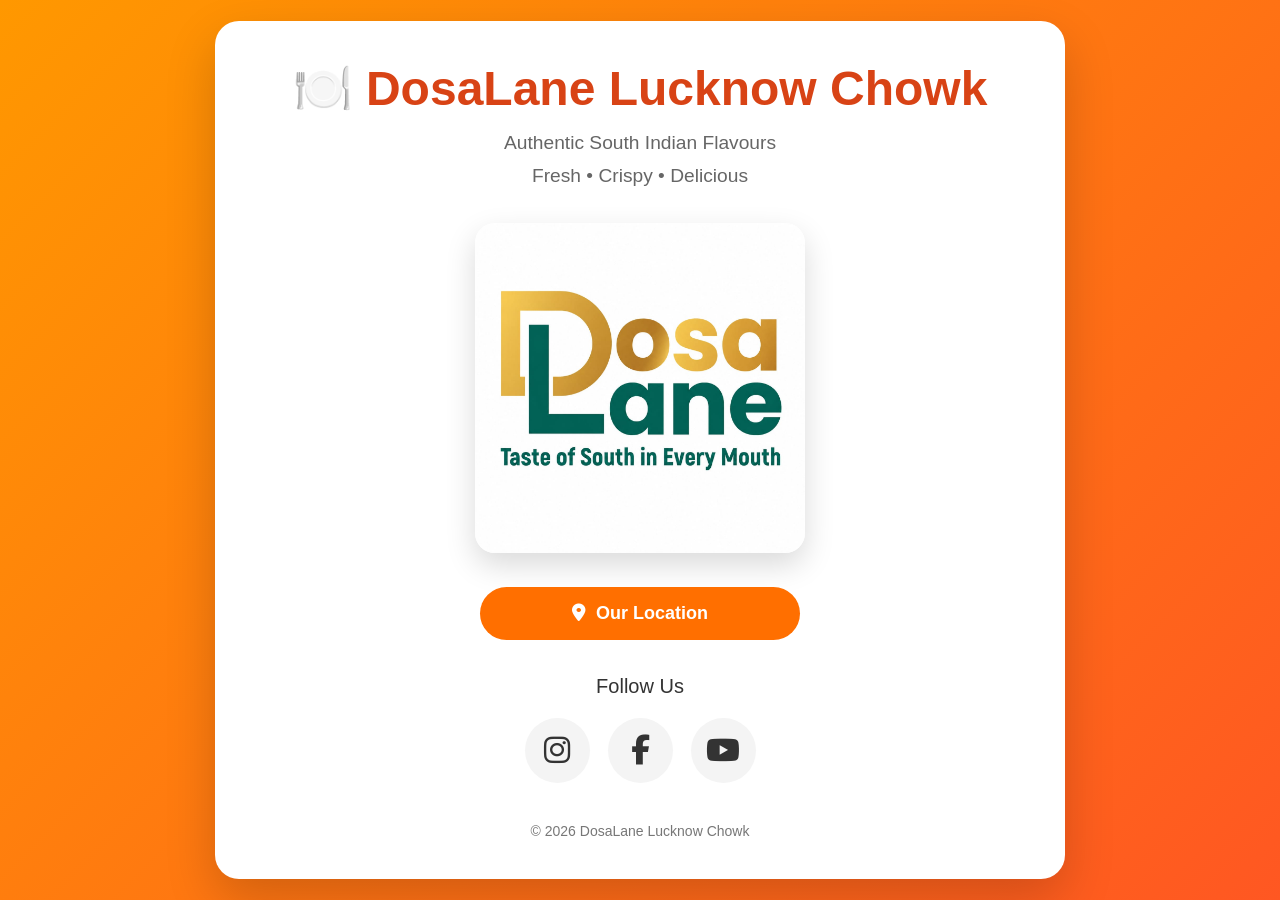
==== index.html @ 08d03364 "new welcome page" ====
<!doctype html>
<html lang="en">

<head>
    <meta charset="UTF-8" />
    <meta name="viewport" content="width=device-width, initial-scale=1.0" />

    <title>DosaLane Lucknow Chowk</title>

    <link rel="preconnect" href="https://cdnjs.cloudflare.com" />
    <link rel="stylesheet" href="https://cdnjs.cloudflare.com/ajax/libs/font-awesome/6.5.2/css/all.min.css" />
    <link rel="stylesheet" href="style.css">
</head>

<body>
    <div class="container">
        <h1>🍽️ DosaLane Lucknow Chowk</h1>

        <p class="subtitle">
            Authentic South Indian Flavours<br />
            Fresh • Crispy • Delicious
        </p>

        <div class="logo">
            <img src="images/DosaLaneLogo.jpeg" alt="DosaLane Logo" />

        </div>

        <a class="button" href="https://maps.app.goo.gl/YyJaqDy7BtWkkEZb9" target="_blank">
            <i class="fa-solid fa-location-dot"></i>

            Our Location
        </a>

        <div class="social-title">Follow Us</div>

        <div class="socials">
            <a href="https://www.instagram.com/dosalane_lucknow_chowk" target="_blank" title="Instagram">
                <i class="fab fa-instagram"></i>
            </a>

            <a href="https://www.facebook.com/share/1GhBZFkcVm/" target="_blank" title="Facebook">
                <i class="fab fa-facebook-f"></i>
            </a>

            <a href="https://youtube.com/@dosalanelucknowchowk" target="_blank" title="YouTube">
                <i class="fab fa-youtube"></i>
            </a>

            <!-- Uncomment if you have WhatsApp -->

            <!--

<a href="https://wa.me/919876543210"
target="_blank"
title="WhatsApp">

<i class="fab fa-whatsapp"></i>

</a>

-->
        </div>

        <div class="footer">© 2026 DosaLane Lucknow Chowk</div>
    </div>
</body>

</html>
---- style.css ----
* {
    margin: 0;
    padding: 0;
    box-sizing: border-box;
    font-family: Arial, Helvetica, sans-serif;
}

body {
    background: linear-gradient(135deg, #ff9800, #ff5722);
    min-height: 100vh;
    display: flex;
    justify-content: center;
    align-items: center;
    padding: 20px;
}

.container {
    width: 100%;
    max-width: 700px;
    background: #fff;
    border-radius: 24px;
    padding: 40px;
    text-align: center;
    box-shadow: 0 20px 50px rgba(0, 0, 0, 0.18);
}

.logo {
    margin: 30px auto;
}

.logo img {
    width: 100%;
    max-width: 280px;
    border-radius: 20px;
    box-shadow: 0 12px 30px rgba(0, 0, 0, 0.15);
}

h1 {
    color: #d84315;
    font-size: clamp(2rem, 4vw, 3rem);
    margin-bottom: 10px;
}

.subtitle {
    color: #666;
    font-size: clamp(1rem, 2vw, 1.2rem);
    line-height: 1.7;
    margin-bottom: 30px;
}

.button {
    display: inline-flex;
    align-items: center;
    justify-content: center;
    gap: 10px;
    width: 100%;
    max-width: 320px;
    padding: 16px;
    background: #ff6f00;
    color: #fff;
    text-decoration: none;
    border-radius: 50px;
    font-size: 18px;
    font-weight: bold;
    transition: 0.3s;
    margin-bottom: 35px;
}

.button:hover {
    background: #e65100;
    transform: translateY(-3px);
}

.social-title {
    font-size: 20px;
    color: #333;
    margin-bottom: 20px;
}

.socials {
    display: flex;
    justify-content: center;
    flex-wrap: wrap;
    gap: 18px;
}

.socials a {
    width: 65px;
    height: 65px;
    display: flex;
    justify-content: center;
    align-items: center;
    text-decoration: none;
    border-radius: 50%;
    background: #f4f4f4;
    color: #333;
    font-size: 30px;
    transition: 0.3s;
}

.socials a:hover {
    background: #ff6f00;
    color: #fff;
    transform: scale(1.08);
}

.footer {
    margin-top: 40px;
    color: #777;
    font-size: 14px;
}

/* Mobile */

@media (max-width: 768px) {
    .container {
        padding: 25px;
    }

    .logo img {
        max-width: 220px;
    }

    .socials {
        gap: 15px;
    }

    .socials a {
        width: 58px;
        height: 58px;
        font-size: 26px;
    }

    .button {
        font-size: 17px;
    }
}

/* Large Screens */

@media (min-width: 1200px) {
    .container {
        max-width: 850px;
    }

    .logo img {
        max-width: 330px;
    }
}
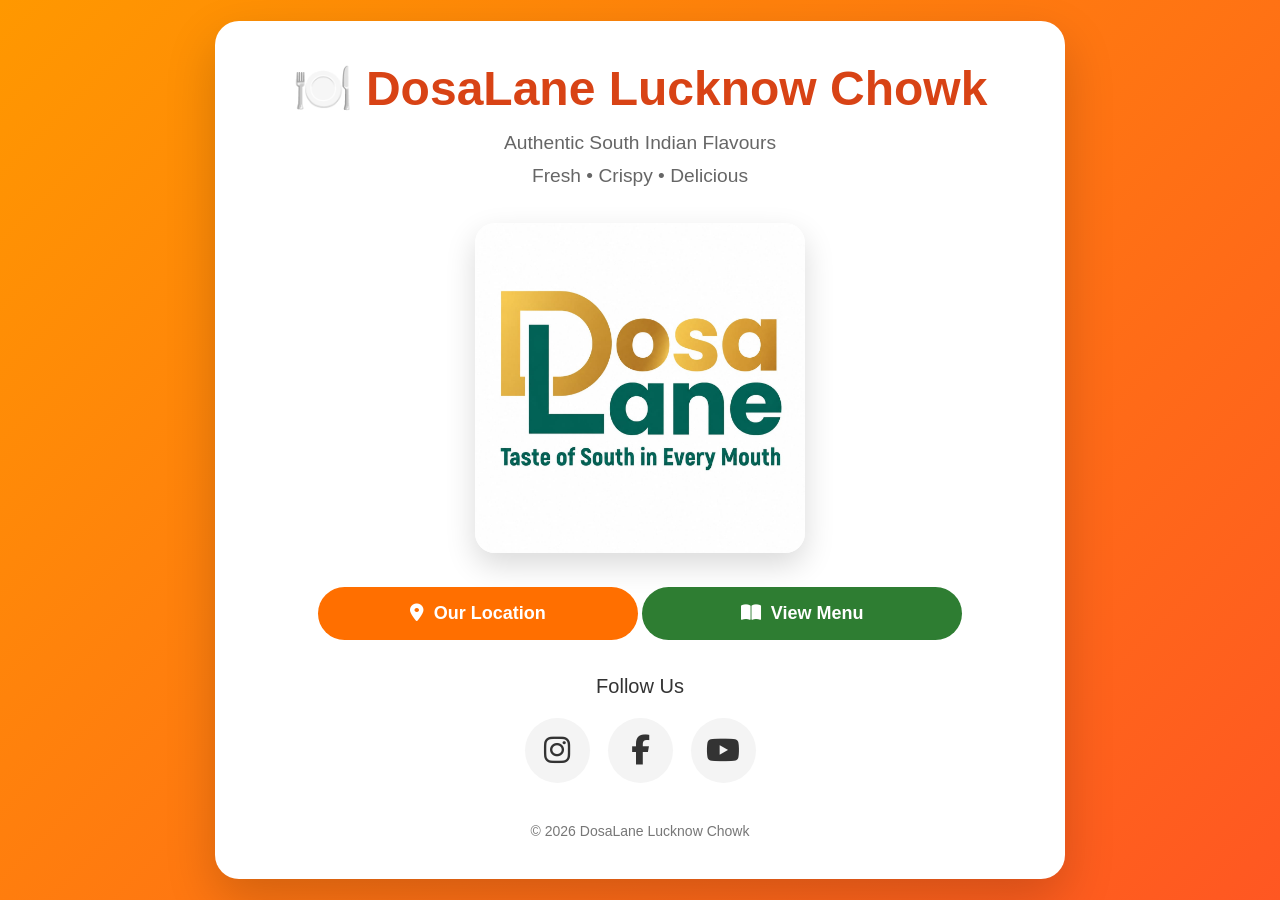
==== commit 59fc46c8: "update menu page" ====
--- a/index.html
+++ b/index.html
@@ -1,69 +1,86 @@
-<!doctype html>
+<!DOCTYPE html>
 <html lang="en">
 
 <head>
-    <meta charset="UTF-8" />
-    <meta name="viewport" content="width=device-width, initial-scale=1.0" />
-
+    <meta charset="UTF-8">
+    <meta name="viewport" content="width=device-width, initial-scale=1.0">
     <title>DosaLane Lucknow Chowk</title>
 
-    <link rel="preconnect" href="https://cdnjs.cloudflare.com" />
-    <link rel="stylesheet" href="https://cdnjs.cloudflare.com/ajax/libs/font-awesome/6.5.2/css/all.min.css" />
+    <link rel="stylesheet"
+        href="https://cdnjs.cloudflare.com/ajax/libs/font-awesome/6.5.2/css/all.min.css">
+
     <link rel="stylesheet" href="style.css">
 </head>
 
 <body>
+
     <div class="container">
+
         <h1>🍽️ DosaLane Lucknow Chowk</h1>
 
         <p class="subtitle">
-            Authentic South Indian Flavours<br />
+            Authentic South Indian Flavours<br>
             Fresh • Crispy • Delicious
         </p>
 
         <div class="logo">
-            <img src="images/DosaLaneLogo.jpeg" alt="DosaLane Logo" />
+            <img src="images/DosaLaneLogo.jpeg" alt="DosaLane Logo">
+        </div>
+
+        <a class="button"
+            href="https://maps.app.goo.gl/YyJaqDy7BtWkkEZb9"
+            target="_blank">
+
+            <i class="fa-solid fa-location-dot"></i>
+
+            Our Location
+
+        </a>
+
+        <a class="button secondary"
+            href="menu.html">
+
+            <i class="fa-solid fa-book-open"></i>
+
+            View Menu
+
+        </a>
+
+        <div class="social-title">
+            Follow Us
+        </div>
+
+        <div class="socials">
+
+            <a href="https://www.instagram.com/dosalane_lucknow_chowk"
+                target="_blank">
+
+                <i class="fab fa-instagram"></i>
+
+            </a>
+
+            <a href="https://www.facebook.com/share/1GhBZFkcVm/"
+                target="_blank">
+
+                <i class="fab fa-facebook-f"></i>
+
+            </a>
+
+            <a href="https://youtube.com/@dosalanelucknowchowk"
+                target="_blank">
+
+                <i class="fab fa-youtube"></i>
+
+            </a>
 
         </div>
 
-        <a class="button" href="https://maps.app.goo.gl/YyJaqDy7BtWkkEZb9" target="_blank">
-            <i class="fa-solid fa-location-dot"></i>
-
-            Our Location
-        </a>
-
-        <div class="social-title">Follow Us</div>
-
-        <div class="socials">
-            <a href="https://www.instagram.com/dosalane_lucknow_chowk" target="_blank" title="Instagram">
-                <i class="fab fa-instagram"></i>
-            </a>
-
-            <a href="https://www.facebook.com/share/1GhBZFkcVm/" target="_blank" title="Facebook">
-                <i class="fab fa-facebook-f"></i>
-            </a>
-
-            <a href="https://youtube.com/@dosalanelucknowchowk" target="_blank" title="YouTube">
-                <i class="fab fa-youtube"></i>
-            </a>
-
-            <!-- Uncomment if you have WhatsApp -->
-
-            <!--
-
-<a href="https://wa.me/919876543210"
-target="_blank"
-title="WhatsApp">
-
-<i class="fab fa-whatsapp"></i>
-
-</a>
-
--->
+        <div class="footer">
+            © 2026 DosaLane Lucknow Chowk
         </div>
 
-        <div class="footer">© 2026 DosaLane Lucknow Chowk</div>
     </div>
+
 </body>
 
 </html>
--- a/style.css
+++ b/style.css
@@ -146,4 +146,76 @@
     .logo img {
         max-width: 330px;
     }
+}
+
+
+/* Second Button */
+
+.secondary {
+    background: #2e7d32;
+    margin-top: -15px;
+}
+
+.secondary:hover {
+    background: #1b5e20;
+}
+
+/* Menu Page */
+
+.menu-container {
+    max-width: 1100px;
+}
+
+.menu-grid {
+    margin-top: 30px;
+    display: grid;
+    grid-template-columns: 1fr;
+    gap: 25px;
+}
+
+.menu-grid img {
+    width: 100%;
+    border-radius: 18px;
+    box-shadow: 0 12px 30px rgba(0,0,0,.18);
+    transition: .3s;
+    cursor: zoom-in;
+}
+
+.menu-grid img:hover {
+    transform: scale(1.02);
+}
+
+.back-btn {
+    display: inline-flex;
+    align-items: center;
+    gap: 8px;
+    margin-bottom: 25px;
+    text-decoration: none;
+    color: #ff6f00;
+    font-weight: bold;
+    font-size: 17px;
+}
+
+.back-btn:hover {
+    color: #d84315;
+}
+
+@media (min-width: 900px) {
+
+    .menu-grid {
+
+        grid-template-columns: repeat(2,1fr);
+
+    }
+
+}
+
+@media (max-width:768px){
+
+    .menu-container{
+
+        padding:20px;
+
+    }
+
 }
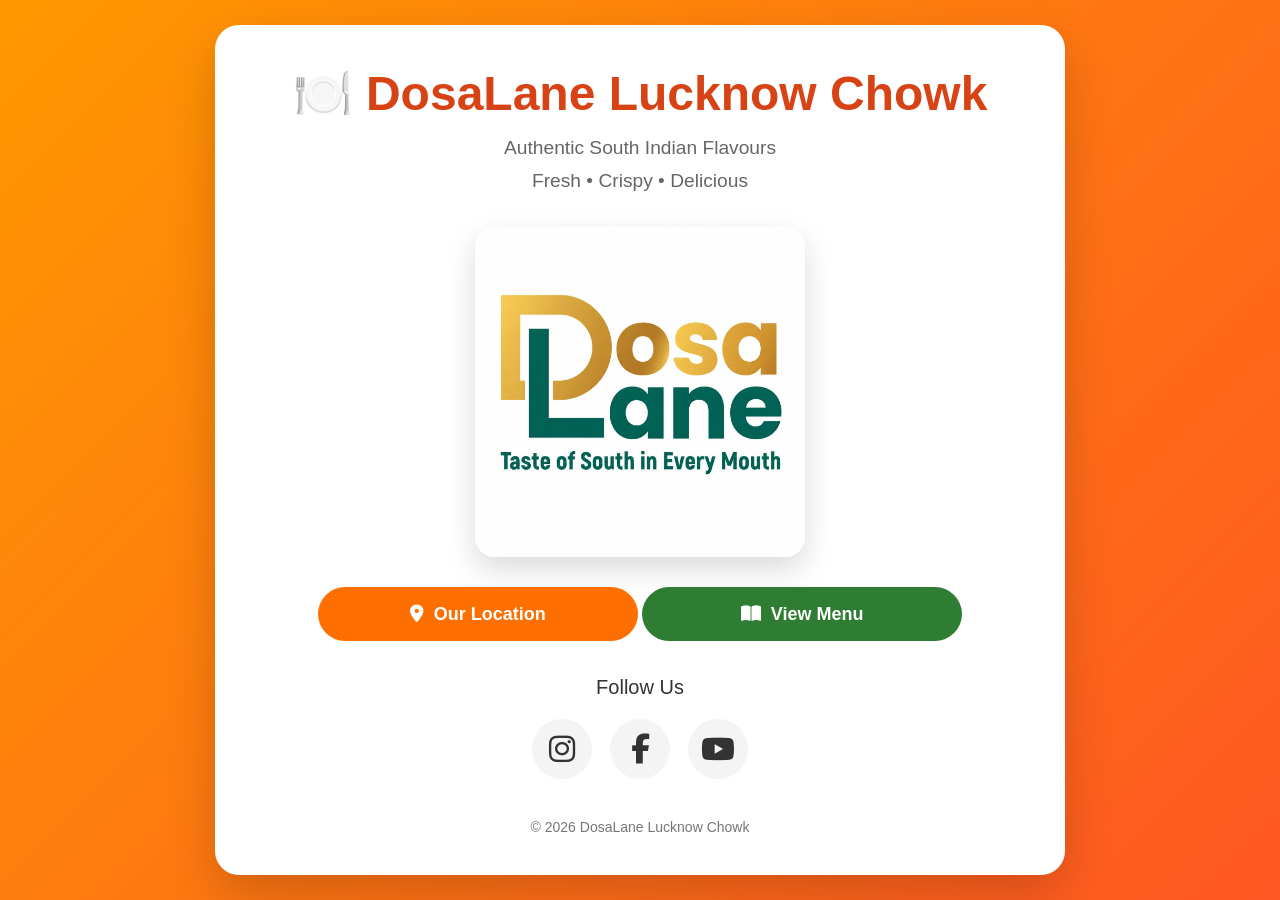
==== commit 86044e71: "new changes for better user experience" ====
--- a/index.html
+++ b/index.html
@@ -5,6 +5,8 @@
     <meta charset="UTF-8">
     <meta name="viewport" content="width=device-width, initial-scale=1.0">
     <title>DosaLane Lucknow Chowk</title>
+    <link rel="icon" href="images/DosaLaneLogo.jpeg" type="image/jpeg">
+    <link rel="apple-touch-icon" href="images/DosaLaneLogo.jpeg">
 
     <link rel="stylesheet"
         href="https://cdnjs.cloudflare.com/ajax/libs/font-awesome/6.5.2/css/all.min.css">
@@ -14,7 +16,7 @@
 
 <body>
 
-    <div class="container">
+    <main class="container">
 
         <h1>🍽️ DosaLane Lucknow Chowk</h1>
 
@@ -29,7 +31,8 @@
 
         <a class="button"
             href="https://maps.app.goo.gl/YyJaqDy7BtWkkEZb9"
-            target="_blank">
+            target="_blank"
+            rel="noopener noreferrer">
 
             <i class="fa-solid fa-location-dot"></i>
 
@@ -46,41 +49,47 @@
 
         </a>
 
-        <div class="social-title">
+        <div class="social-title" id="social-title">
             Follow Us
         </div>
 
-        <div class="socials">
+        <nav class="socials" aria-labelledby="social-title">
 
             <a href="https://www.instagram.com/dosalane_lucknow_chowk"
-                target="_blank">
+                target="_blank"
+                rel="noopener noreferrer"
+                aria-label="Follow DosaLane Lucknow Chowk on Instagram">
 
                 <i class="fab fa-instagram"></i>
 
             </a>
 
             <a href="https://www.facebook.com/share/1GhBZFkcVm/"
-                target="_blank">
+                target="_blank"
+                rel="noopener noreferrer"
+                aria-label="Follow DosaLane Lucknow Chowk on Facebook">
 
                 <i class="fab fa-facebook-f"></i>
 
             </a>
 
             <a href="https://youtube.com/@dosalanelucknowchowk"
-                target="_blank">
+                target="_blank"
+                rel="noopener noreferrer"
+                aria-label="Watch DosaLane Lucknow Chowk on YouTube">
 
                 <i class="fab fa-youtube"></i>
 
             </a>
 
-        </div>
+        </nav>
 
         <div class="footer">
             © 2026 DosaLane Lucknow Chowk
         </div>
 
-    </div>
+    </main>
 
 </body>
 
-</html>+</html>
--- a/style.css
+++ b/style.css
@@ -8,10 +8,11 @@
 body {
     background: linear-gradient(135deg, #ff9800, #ff5722);
     min-height: 100vh;
-    display: flex;
-    justify-content: center;
-    align-items: center;
-    padding: 20px;
+    min-height: 100dvh;
+    display: flex;
+    justify-content: center;
+    align-items: center;
+    padding: clamp(12px, 3vw, 20px);
 }
 
 .container {
@@ -19,25 +20,28 @@
     max-width: 700px;
     background: #fff;
     border-radius: 24px;
-    padding: 40px;
+    padding: clamp(24px, 5vw, 40px);
     text-align: center;
     box-shadow: 0 20px 50px rgba(0, 0, 0, 0.18);
 }
 
 .logo {
-    margin: 30px auto;
+    margin: clamp(20px, 4vw, 30px) auto;
 }
 
 .logo img {
+    display: block;
     width: 100%;
     max-width: 280px;
+    margin-inline: auto;
     border-radius: 20px;
     box-shadow: 0 12px 30px rgba(0, 0, 0, 0.15);
 }
 
 h1 {
     color: #d84315;
-    font-size: clamp(2rem, 4vw, 3rem);
+    font-size: clamp(1.75rem, 4vw, 3rem);
+    line-height: 1.2;
     margin-bottom: 10px;
 }
 
@@ -55,20 +59,16 @@
     gap: 10px;
     width: 100%;
     max-width: 320px;
-    padding: 16px;
+    min-height: 54px;
+    padding: 14px 16px;
     background: #ff6f00;
     color: #fff;
     text-decoration: none;
     border-radius: 50px;
     font-size: 18px;
     font-weight: bold;
-    transition: 0.3s;
+    transition: background-color 0.2s ease, transform 0.2s ease, box-shadow 0.2s ease;
     margin-bottom: 35px;
-}
-
-.button:hover {
-    background: #e65100;
-    transform: translateY(-3px);
 }
 
 .social-title {
@@ -85,8 +85,8 @@
 }
 
 .socials a {
-    width: 65px;
-    height: 65px;
+    width: 60px;
+    height: 60px;
     display: flex;
     justify-content: center;
     align-items: center;
@@ -95,13 +95,12 @@
     background: #f4f4f4;
     color: #333;
     font-size: 30px;
-    transition: 0.3s;
-}
-
-.socials a:hover {
-    background: #ff6f00;
-    color: #fff;
-    transform: scale(1.08);
+    transition: background-color 0.2s ease, color 0.2s ease, transform 0.2s ease;
+}
+
+:where(a, button):focus-visible {
+    outline: 3px solid #1565c0;
+    outline-offset: 4px;
 }
 
 .footer {
@@ -113,10 +112,6 @@
 /* Mobile */
 
 @media (max-width: 768px) {
-    .container {
-        padding: 25px;
-    }
-
     .logo img {
         max-width: 220px;
     }
@@ -134,6 +129,52 @@
     .button {
         font-size: 17px;
     }
+
+
+}
+
+@media (hover: hover) and (pointer: fine) {
+    .button:hover {
+        background: #e65100;
+        transform: translateY(-3px);
+    }
+
+    .secondary:hover {
+        background: #1b5e20;
+    }
+
+    .socials a:hover {
+        background: #ff6f00;
+        color: #fff;
+        transform: scale(1.08);
+    }
+
+    .menu-grid img:hover {
+        transform: scale(1.02);
+    }
+
+    .back-btn:hover {
+        color: #d84315;
+    }
+
+    .page-btn:hover:not(:disabled) {
+        background: rgba(0, 0, 0, 0.85);
+        transform: scale(1.08);
+    }
+
+    .zoom-btn:hover:not(:disabled),
+    .zoom-reset:hover:not(:disabled) {
+        background: #fff3e0;
+        border-color: #ffb74d;
+    }
+}
+
+.button:active,
+.socials a:active,
+.page-btn:active:not(:disabled),
+.zoom-btn:active:not(:disabled),
+.zoom-reset:active:not(:disabled) {
+    transform: scale(0.97);
 }
 
 /* Large Screens */
@@ -143,11 +184,13 @@
         max-width: 850px;
     }
 
+
     .logo img {
         max-width: 330px;
     }
-}
-
+
+
+}
 
 /* Second Button */
 
@@ -156,14 +199,33 @@
     margin-top: -15px;
 }
 
-.secondary:hover {
-    background: #1b5e20;
-}
-
 /* Menu Page */
 
 .menu-container {
     max-width: 1100px;
+}
+
+.menu-header {
+    display: flex;
+    align-items: center;
+    justify-content: center;
+    gap: 16px;
+    margin: 0 auto 10px;
+}
+
+.menu-header h1 {
+    margin-bottom: 0;
+}
+
+.menu-logo {
+    flex: 0 0 auto;
+    margin: 0;
+}
+
+.menu-logo img {
+    width: 76px;
+    max-width: none;
+    border-radius: 14px;
 }
 
 .menu-grid {
@@ -176,19 +238,17 @@
 .menu-grid img {
     width: 100%;
     border-radius: 18px;
-    box-shadow: 0 12px 30px rgba(0,0,0,.18);
+    box-shadow: 0 12px 30px rgba(0, 0, 0, .18);
     transition: .3s;
     cursor: zoom-in;
 }
 
-.menu-grid img:hover {
-    transform: scale(1.02);
-}
-
 .back-btn {
     display: inline-flex;
     align-items: center;
     gap: 8px;
+    min-height: 44px;
+    padding: 6px 2px;
     margin-bottom: 25px;
     text-decoration: none;
     color: #ff6f00;
@@ -196,26 +256,275 @@
     font-size: 17px;
 }
 
-.back-btn:hover {
+@media (min-width: 900px) {
+
+
+    .menu-grid {
+
+        grid-template-columns: repeat(2, 1fr);
+
+    }
+
+
+}
+
+@media (max-width:768px) {
+
+
+    .menu-container {
+
+        padding: 20px;
+
+    }
+
+}
+
+/* ================================
+MENU BOOK
+================================ */
+
+.menu-book {
+    position: relative;
+    width: 100%;
+    max-width: 700px;
+    margin: 25px auto 10px;
+
+
+    display: flex;
+    align-items: center;
+    justify-content: center;
+
+
+}
+
+/* Menu Page */
+
+.menu-page {
+    --menu-zoom: 100%;
+    width: min(100%, 53vh);
+    width: min(100%, 53dvh);
+    aspect-ratio: 1654 / 2339;
+    display: flex;
+    justify-content: flex-start;
+    align-items: flex-start;
+
+    overflow: hidden;
+
+    border-radius: 12px;
+    background: #fff;
+
+    box-shadow: 0 5px 20px rgba(0, 0, 0, 0.15);
+
+    touch-action: pan-x pan-y;
+
+
+}
+
+.menu-page.is-zoomed {
+    overflow: auto;
+}
+
+/* Menu Image */
+
+.menu-page img {
+    display: block;
+    width: var(--menu-zoom);
+    max-width: none;
+    height: auto;
+
+    object-fit: contain;
+
+    user-select: none;
+    -webkit-user-drag: none;
+
+
+}
+
+.menu-tools {
+    display: inline-flex;
+    align-items: center;
+    gap: 8px;
+    margin-top: 4px;
+}
+
+.zoom-btn,
+.zoom-reset {
+    min-width: 44px;
+    min-height: 44px;
+    border: 1px solid #e0e0e0;
+    background: #fff;
     color: #d84315;
-}
-
-@media (min-width: 900px) {
-
-    .menu-grid {
-
-        grid-template-columns: repeat(2,1fr);
-
-    }
-
-}
-
-@media (max-width:768px){
-
-    .menu-container{
-
-        padding:20px;
-
-    }
-
-}+    border-radius: 50%;
+    font: inherit;
+    font-weight: 700;
+    cursor: pointer;
+}
+
+.zoom-reset {
+    min-width: 64px;
+    border-radius: 24px;
+    color: #555;
+}
+
+.zoom-btn:disabled,
+.zoom-reset:disabled {
+    color: #999;
+    background: #f4f4f4;
+    cursor: not-allowed;
+}
+
+.menu-help {
+    display: none;
+    max-width: 460px;
+    margin: 10px auto 0;
+    color: #666;
+    font-size: 14px;
+    line-height: 1.45;
+}
+
+@media (max-width: 768px) {
+    .menu-help {
+        display: block;
+    }
+}
+
+/* Navigation Buttons */
+
+.page-btn {
+    position: absolute;
+
+
+    width: 45px;
+    height: 45px;
+
+    border: none;
+    border-radius: 50%;
+
+    background: rgba(0, 0, 0, 0.65);
+    color: white;
+
+    display: flex;
+    align-items: center;
+    justify-content: center;
+
+    cursor: pointer;
+
+    z-index: 10;
+
+    font-size: 18px;
+
+    transition: all 0.2s ease;
+
+
+}
+
+.page-btn:disabled {
+    opacity: 0.38;
+    cursor: not-allowed;
+}
+
+/* Previous */
+
+.prev-btn {
+    left: 10px;
+}
+
+/* Next */
+
+.next-btn {
+    right: 10px;
+}
+
+/* Page Counter */
+
+.page-counter {
+    text-align: center;
+
+
+    font-size: 16px;
+    font-weight: 600;
+
+    margin: 12px 0 20px;
+
+    color: #555;
+
+
+}
+
+/* Mobile */
+
+@media (max-width: 600px) {
+
+
+    .menu-book {
+        margin-top: 20px;
+    }
+
+    .menu-page {
+        border-radius: 8px;
+    }
+
+    .menu-header {
+        gap: 12px;
+    }
+
+    .menu-logo img {
+        width: 64px;
+    }
+
+    .page-btn {
+        width: 44px;
+        height: 44px;
+
+        font-size: 16px;
+    }
+
+    .prev-btn {
+        left: 6px;
+    }
+
+    .next-btn {
+        right: 6px;
+    }
+
+
+}
+
+@media (max-width: 380px) {
+    .container {
+        border-radius: 18px;
+        padding: 20px 16px;
+    }
+
+    .button {
+        max-width: none;
+    }
+
+    .socials {
+        gap: 12px;
+    }
+}
+
+@media (max-height: 700px) and (min-width: 601px) {
+    body {
+        align-items: flex-start;
+    }
+
+    .container {
+        margin: 12px 0;
+    }
+
+    .menu-page img {
+        max-height: 64dvh;
+    }
+}
+
+@media (prefers-reduced-motion: reduce) {
+    *,
+    *::before,
+    *::after {
+        scroll-behavior: auto !important;
+        transition-duration: 0.01ms !important;
+        animation-duration: 0.01ms !important;
+    }
+}
